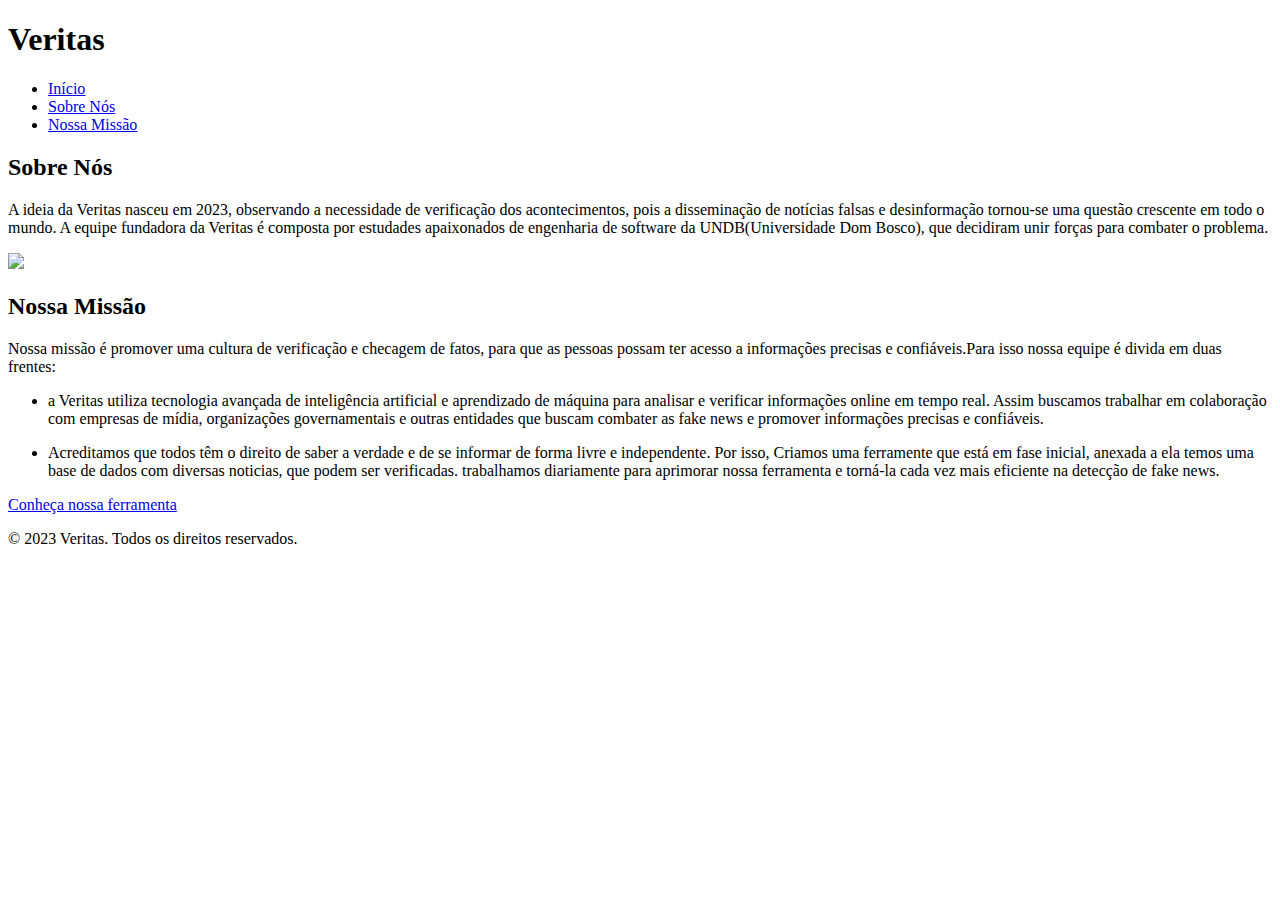
==== index.html @ 8af08e0c "Rename paginainicial.html to index.html" ====
<!DOCTYPE html>
<html lang="pt-br">
  <head>
    <meta charset="UTF-8" />
    <meta name="viewport" content="width=device-width, initial-scale=1.0" />
    <title>Combate às Fake News</title>

    <link rel="stylesheet" href="style.css" />
  </head>
  <body>
    <nav>
      <div class="container">
        <div class="logo">
          <h1>Veritas</h1>
        </div>
        <ul class="menu">
          <li><a href="#">Início</a></li>
          <li><a href="#sobre">Sobre Nós</a></li>
          <li><a href="#missao">Nossa Missão</a></li>
        </ul>
      </div>
    </nav>

    <section id="sobre">
      <div class="container">
        <h2>Sobre Nós</h2>
        <p>
          
          
          A ideia da Veritas nasceu em 2023, observando a necessidade de verificação
           dos acontecimentos, pois a disseminação de notícias falsas e desinformação 
           tornou-se uma questão crescente em todo o mundo. A equipe fundadora da Veritas é
           composta por estudades apaixonados de engenharia de software da UNDB(Universidade Dom Bosco), 
           que decidiram  unir forças para combater o problema.<P></P>
          
        </p>
      </div>
      <img id="imagid" src="WhatsApp Image 2023-03-31 at 13.14.50.jpg" ></image>
    </section>

    <section id="missao">
      <div class="container">
        <h2>Nossa Missão</h2>
        <p>
          Nossa missão é promover uma cultura de verificação e checagem de
          fatos, para que as pessoas possam ter acesso a informações precisas e
          confiáveis.Para isso nossa equipe é divida em duas frentes:
          <ul>
           <li> a Veritas utiliza tecnologia avançada de inteligência artificial e 
              aprendizado de máquina para analisar e verificar informações online em 
              tempo real. Assim buscamos trabalhar em colaboração com empresas de mídia,
              organizações governamentais e outras entidades que buscam combater as fake
              news e promover informações precisas e confiáveis.
           </li>
                <p></p>
            <li> 
              Acreditamos que todos têm o direito de saber a verdade e
              de se informar de forma livre e independente. Por isso, Criamos
              uma ferramente que está em fase inicial, anexada a ela temos uma
              base de dados com diversas noticias, que podem ser verificadas. trabalhamos
              diariamente para aprimorar nossa ferramenta e torná-la cada vez mais
              eficiente na detecção de fake news.
            </li>
         </ul>
        </p>
        <a href="trabfacul.html" class="btn">Conheça nossa ferramenta</a>
      </div>
    </section>

    <footer>
      <div class="container">
        <p>© 2023 Veritas. Todos os direitos reservados.</p>
      </div>
    </footer>
  </body>
</html>
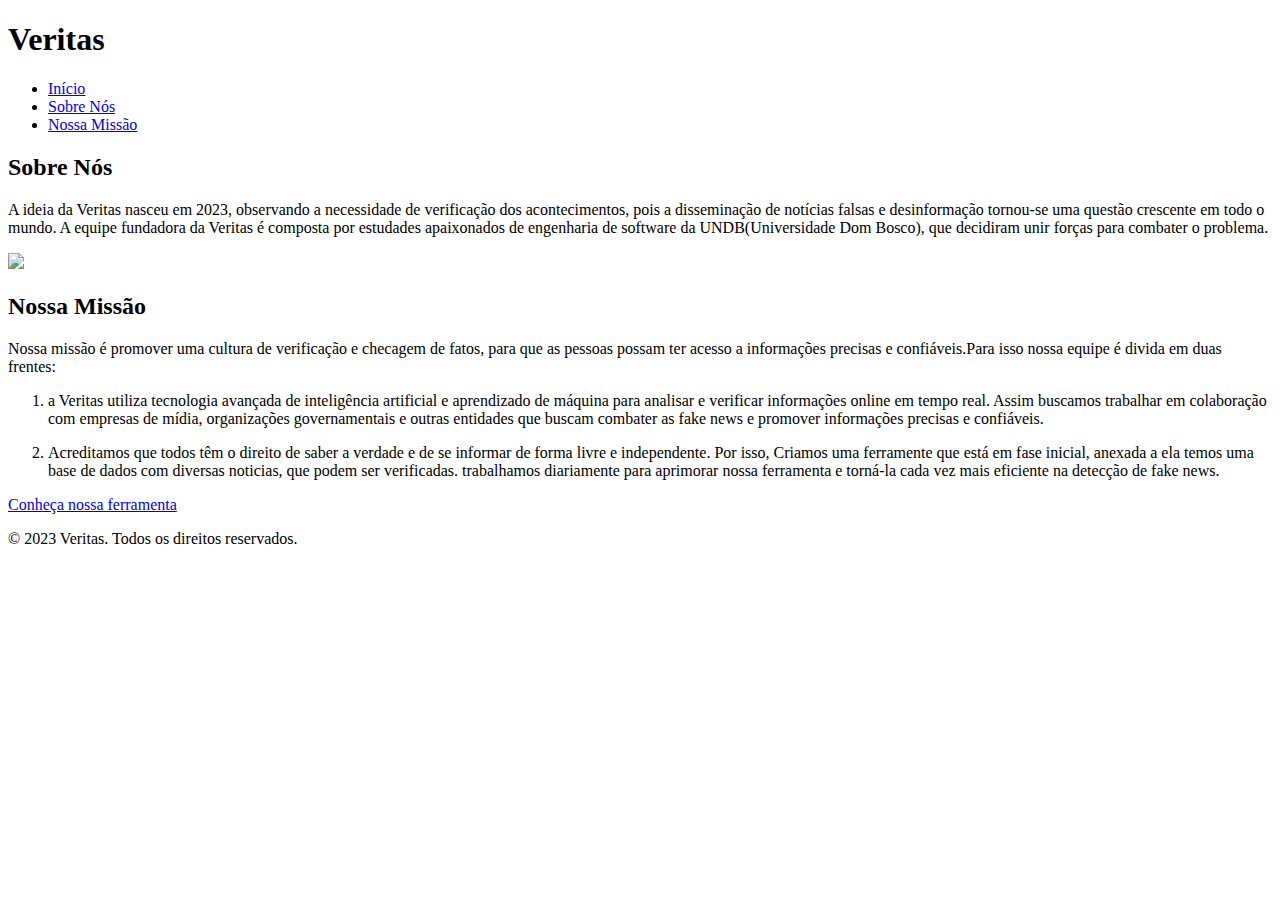
==== commit 084bc100: "fazendo teste no ol" ====
--- a/index.html
+++ b/index.html
@@ -45,15 +45,15 @@
           Nossa missão é promover uma cultura de verificação e checagem de
           fatos, para que as pessoas possam ter acesso a informações precisas e
           confiáveis.Para isso nossa equipe é divida em duas frentes:
-          <ul>
+          <ol>
            <li> a Veritas utiliza tecnologia avançada de inteligência artificial e 
               aprendizado de máquina para analisar e verificar informações online em 
               tempo real. Assim buscamos trabalhar em colaboração com empresas de mídia,
               organizações governamentais e outras entidades que buscam combater as fake
               news e promover informações precisas e confiáveis.
-           </li>
-                <p></p>
-            <li> 
+          </li>
+             <p></p>
+           <li> 
               Acreditamos que todos têm o direito de saber a verdade e
               de se informar de forma livre e independente. Por isso, Criamos
               uma ferramente que está em fase inicial, anexada a ela temos uma
@@ -61,7 +61,7 @@
               diariamente para aprimorar nossa ferramenta e torná-la cada vez mais
               eficiente na detecção de fake news.
             </li>
-         </ul>
+         </ol>
         </p>
         <a href="trabfacul.html" class="btn">Conheça nossa ferramenta</a>
       </div>
@@ -72,5 +72,6 @@
         <p>© 2023 Veritas. Todos os direitos reservados.</p>
       </div>
     </footer>
+    <meta name="viewport" content="width=device-width, initial-scale=1.0">
   </body>
 </html>
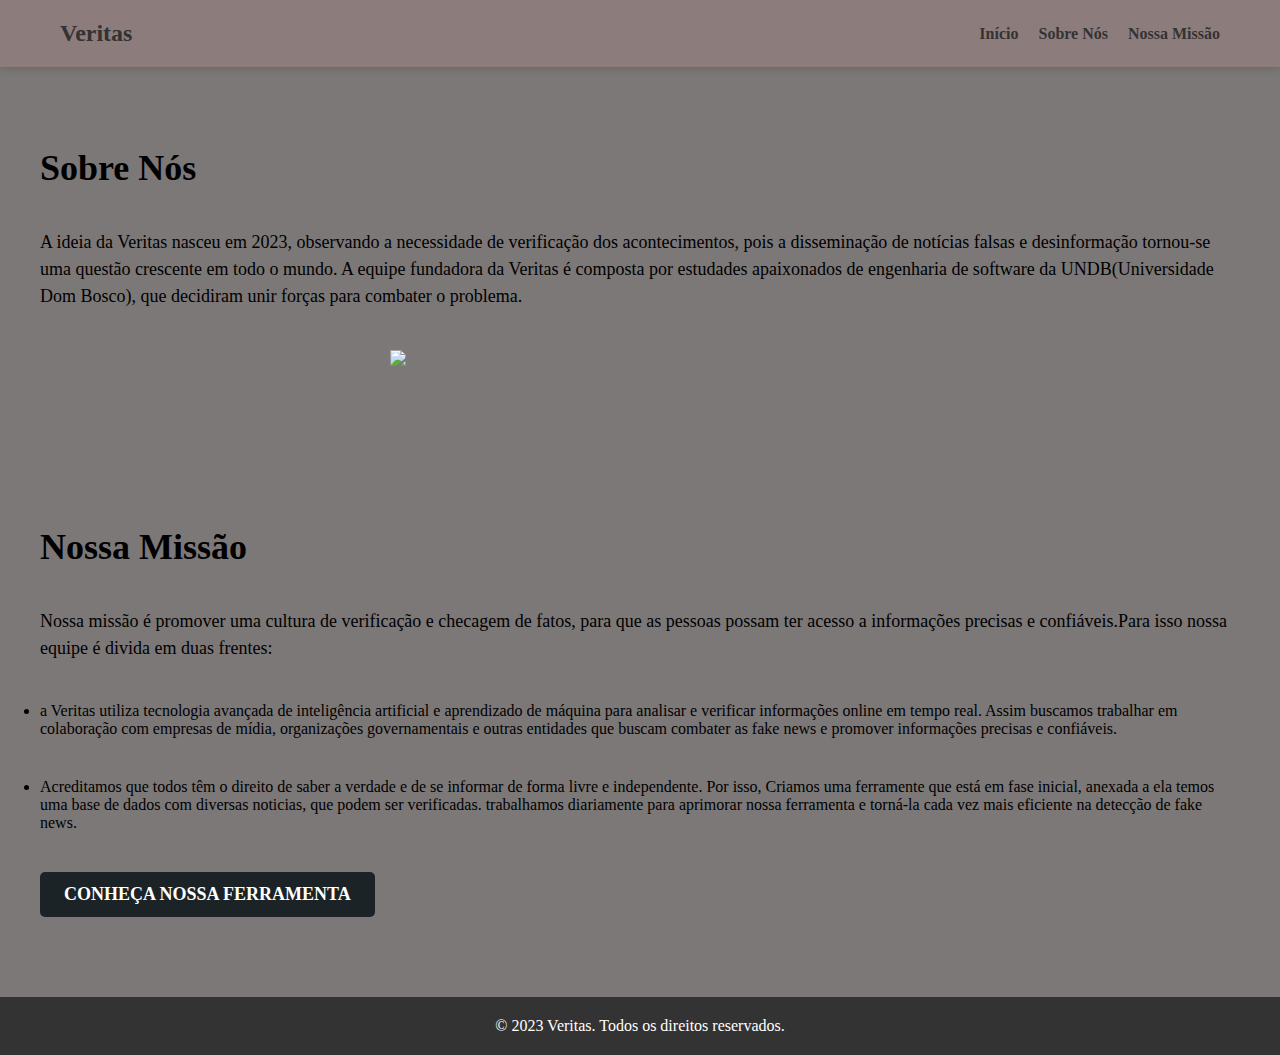
==== commit 4ff4c746: "ol" ====
--- a/index.html
+++ b/index.html
@@ -45,7 +45,7 @@
           Nossa missão é promover uma cultura de verificação e checagem de
           fatos, para que as pessoas possam ter acesso a informações precisas e
           confiáveis.Para isso nossa equipe é divida em duas frentes:
-          <ol>
+          <ul>
            <li> a Veritas utiliza tecnologia avançada de inteligência artificial e 
               aprendizado de máquina para analisar e verificar informações online em 
               tempo real. Assim buscamos trabalhar em colaboração com empresas de mídia,
@@ -61,7 +61,7 @@
               diariamente para aprimorar nossa ferramenta e torná-la cada vez mais
               eficiente na detecção de fake news.
             </li>
-         </ol>
+         </ul>
         </p>
         <a href="trabfacul.html" class="btn">Conheça nossa ferramenta</a>
       </div>
@@ -72,6 +72,7 @@
         <p>© 2023 Veritas. Todos os direitos reservados.</p>
       </div>
     </footer>
+    <script src="scripts2.js"></script>
     <meta name="viewport" content="width=device-width, initial-scale=1.0">
   </body>
 </html>
--- a/style.css
+++ b/style.css
@@ -0,0 +1,129 @@
+/* reset de estilos */
+* {
+    margin: 0;
+    padding: 0;
+    box-sizing: border-box;
+  }
+  img {
+    display: block;
+    margin: auto;
+    max-width: 500px;
+  }
+  body{
+    background-color: #7c7878;
+  }
+  
+  /* estilos da barra de navegação */
+  nav {
+    background-color: #8d7c7c;
+    box-shadow: 0 0 10px rgba(0, 0, 0, 0.2);
+  }
+  
+  nav .container {
+    display: flex;
+    justify-content: space-between;
+    align-items: center;
+    max-width: 1200px;
+    margin: 0 auto;
+    padding: 20px;
+  }
+  
+  nav .logo h1 {
+    font-size: 24px;
+    color: #333;
+  }
+  
+  nav .menu {
+    display: flex;
+    align-items: center;
+  }
+  
+  nav .menu li {
+    list-style: none;
+    margin-left: 20px;
+  }
+  
+  nav .menu li:first-child {
+    margin-left: 0;
+  }
+  
+  nav .menu li a {
+    color: #333;
+    font-weight: bold;
+    text-decoration: none;
+    transition: all 0.2s ease-in-out;
+  }
+  
+  nav .menu li a:hover {
+    color: #00a8e8;
+  }
+  
+  /* estilos das seções */
+  section {
+    padding: 80px 0;
+  }
+  
+  section h2 {
+    font-size: 36px;
+    margin-bottom: 40px;
+  }
+  
+  section p {
+    font-size: 18px;
+    line-height: 1.5;
+    margin-bottom: 40px;
+  }
+  
+  section .container {
+    max-width: 1200px;
+    margin: 0 auto;
+  }
+  
+  section .btn {
+    display: inline-block;
+    padding: 12px 24px;
+    background-color: #1b2327;
+    color: #fff;
+    font-size: 18px;
+    font-weight: bold;
+    text-transform: uppercase;
+    text-decoration: none;
+    border-radius: 5px;
+    transition: all 0.2s ease-in-out;
+  }
+  
+  section .btn:hover {
+    background-color: #006f8a;
+  }
+  
+  /* estilos do rodapé */
+  footer {
+    background-color: #333;
+    color: #fff;
+    padding: 20px 0;
+  }
+  
+  footer p {
+    text-align: center;
+  }
+  @media only screen and (max-width: 600px) {
+    /* Styles for screens smaller than 600px */
+    nav .menu {
+      flex-direction: column;
+    }
+    
+    nav .menu li {
+      margin: 10px 0;
+    }
+    
+    section h2 {
+      font-size: 24px;
+    }
+    
+    section p {
+      font-size: 16px;
+    }
+  }
+  
+
+ 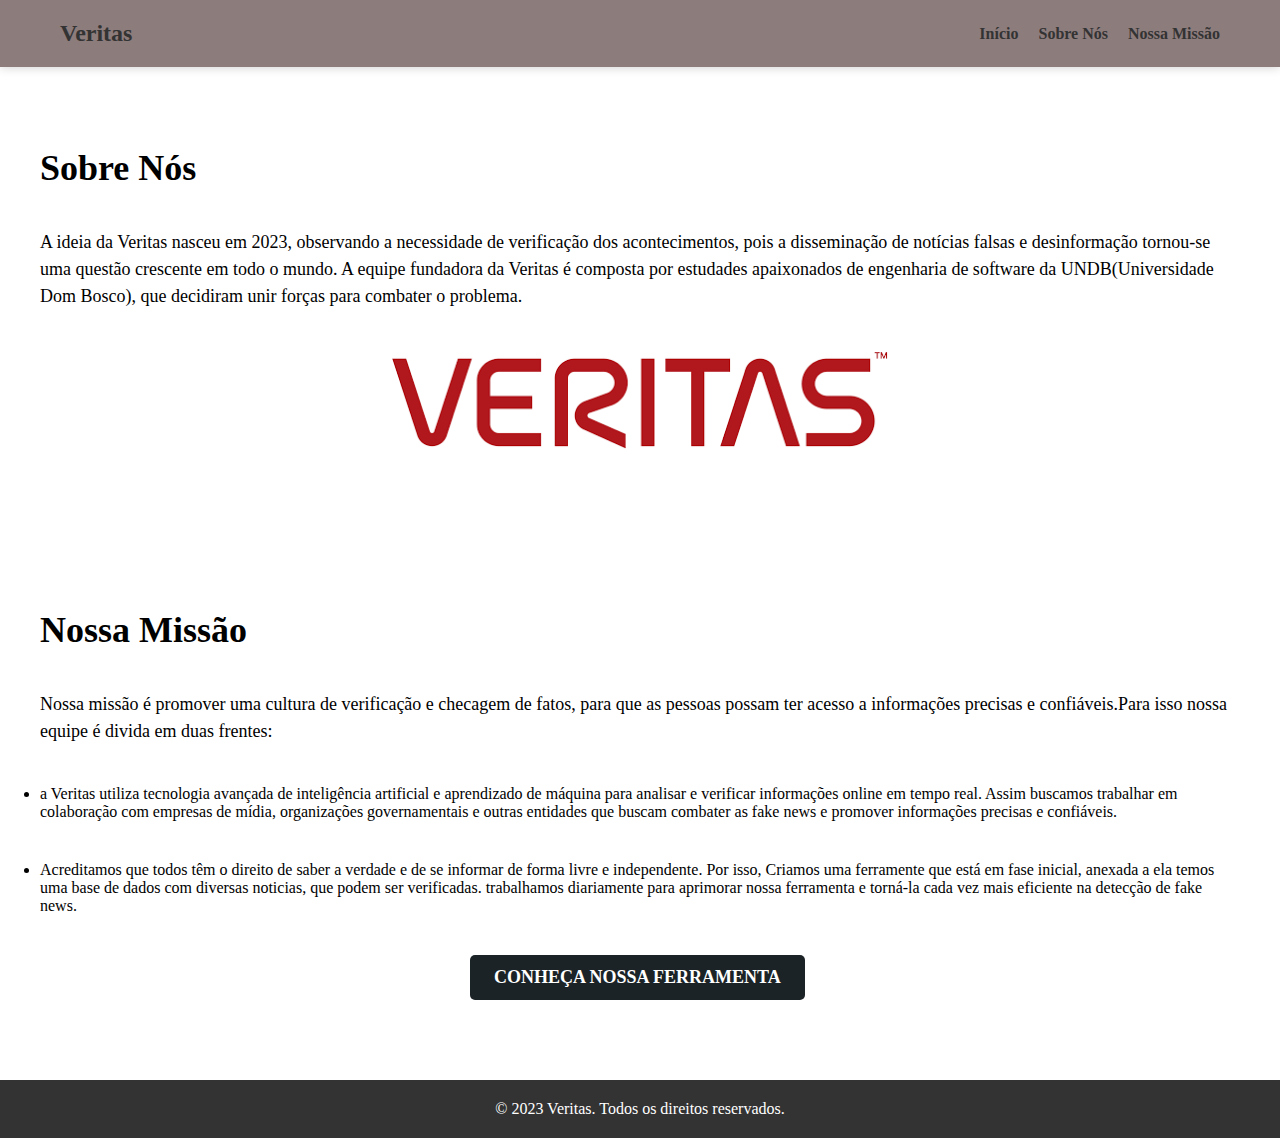
==== commit 2ddcb35d: "final test" ====
--- a/index.html
+++ b/index.html
@@ -35,7 +35,7 @@
           
         </p>
       </div>
-      <img id="imagid" src="WhatsApp Image 2023-03-31 at 13.14.50.jpg" ></image>
+      <img id="imagid" src="testimg.png" ></image>
     </section>
 
     <section id="missao">
--- a/style.css
+++ b/style.css
@@ -10,7 +10,7 @@
     max-width: 500px;
   }
   body{
-    background-color: #7c7878;
+    background-color: white;
   }
   
   /* estilos da barra de navegação */
@@ -82,6 +82,7 @@
   section .btn {
     display: inline-block;
     padding: 12px 24px;
+    margin-left:430px;
     background-color: #1b2327;
     color: #fff;
     font-size: 18px;
@@ -118,10 +119,27 @@
     
     section h2 {
       font-size: 24px;
+      margin-left: 30px;
+      margin-right: 8px;
+    
+
+      text-align: center;
+  
     }
     
     section p {
       font-size: 16px;
+      margin-left: 30px;
+      margin-right: 8px;
+    
+      text-align: center;
+
+  
+    }
+    li{margin-left: 30px auto;
+    
+      text-align: center;
+
     }
   }
   
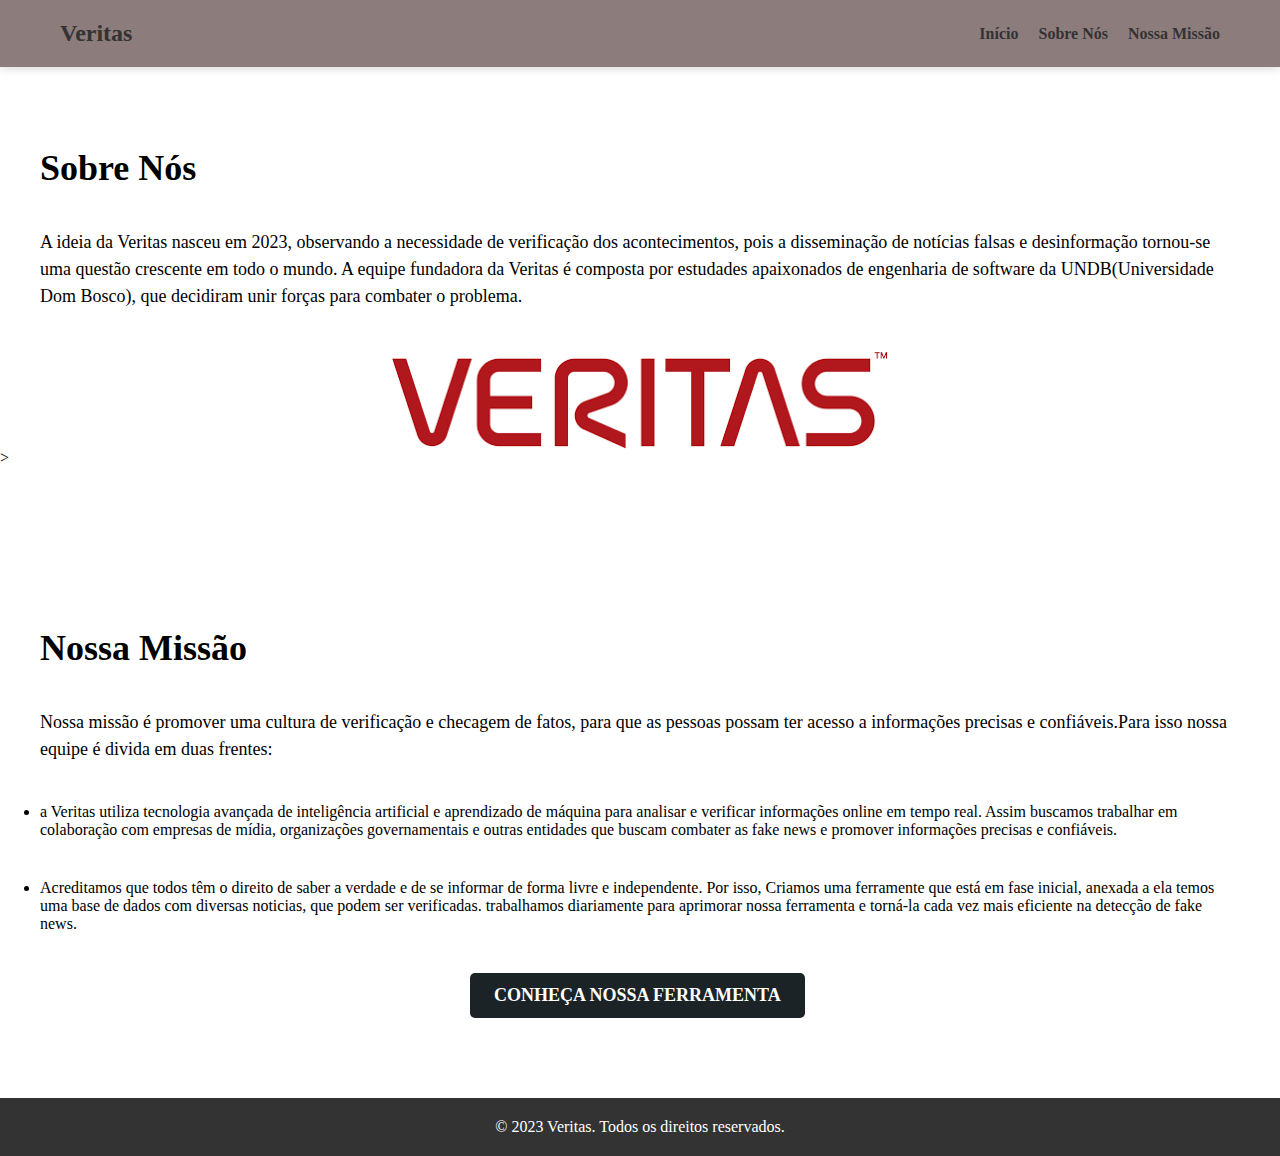
==== commit 2dff5df1: "responsive img" ====
--- a/index.html
+++ b/index.html
@@ -35,7 +35,13 @@
           
         </p>
       </div>
-      <img id="imagid" src="testimg.png" ></image>
+      <img id="imagid" srcset="testimg2-500w.jpeg 500w, testimg-800w.jpeg 800w"
+      sizes="(max-width: 600px) 500px,
+           800px"
+      
+     src="testimg.png"
+      alt="logo" /> ></image>
+   
     </section>
 
     <section id="missao">
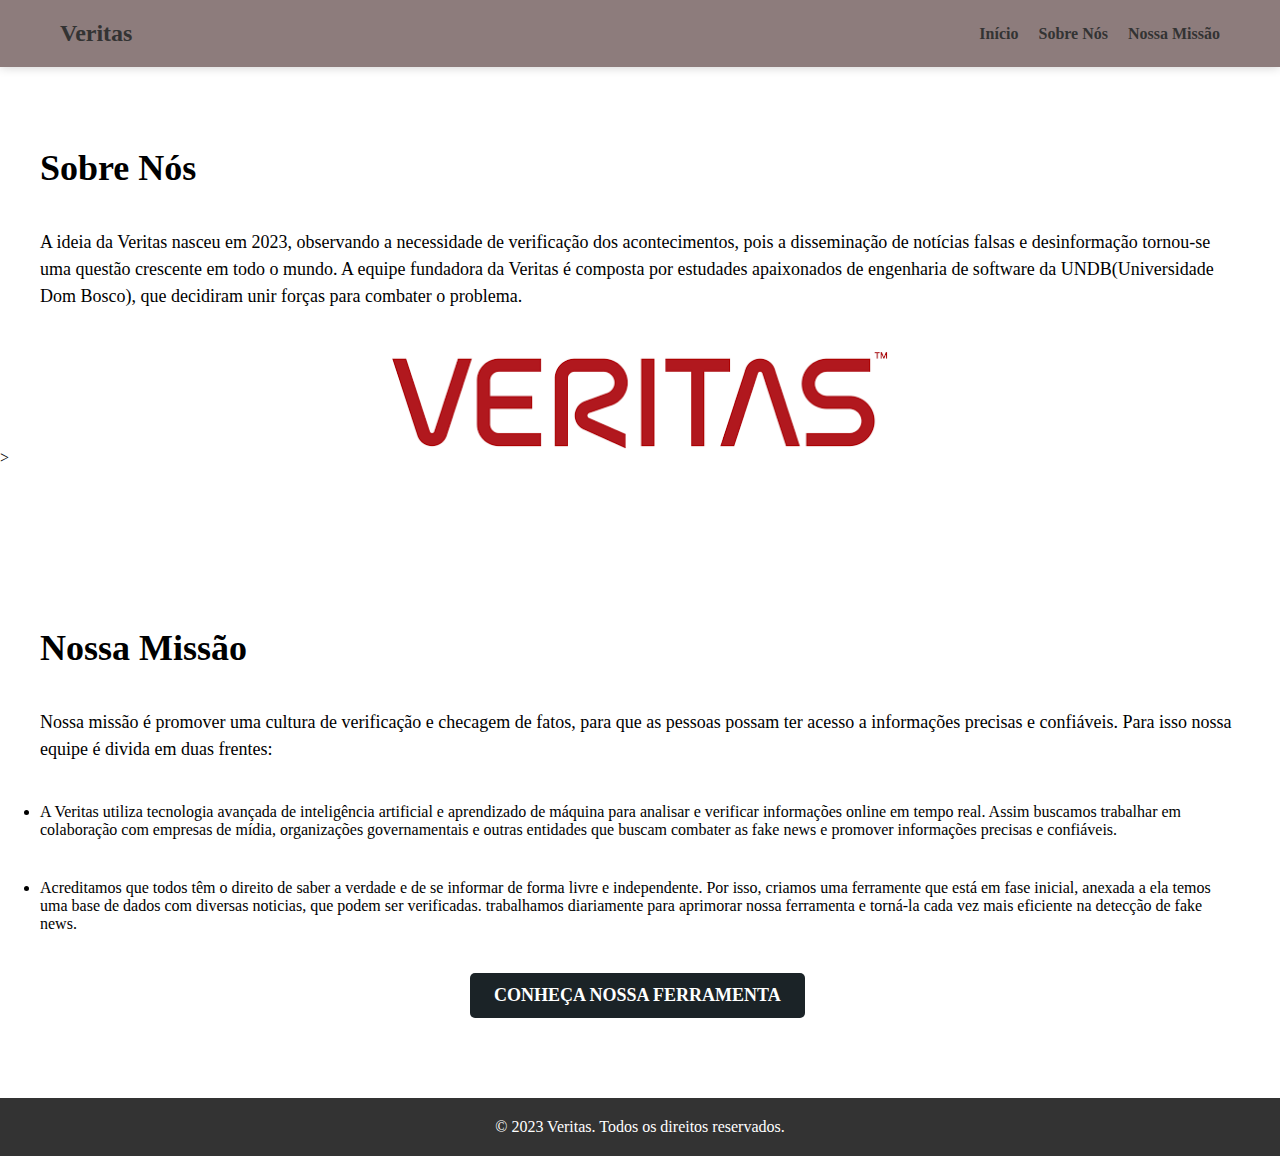
==== commit c5ebc4d1: "errors" ====
--- a/index.html
+++ b/index.html
@@ -50,9 +50,9 @@
         <p>
           Nossa missão é promover uma cultura de verificação e checagem de
           fatos, para que as pessoas possam ter acesso a informações precisas e
-          confiáveis.Para isso nossa equipe é divida em duas frentes:
+          confiáveis. Para isso nossa equipe é divida em duas frentes:
           <ul>
-           <li> a Veritas utiliza tecnologia avançada de inteligência artificial e 
+           <li> A Veritas utiliza tecnologia avançada de inteligência artificial e 
               aprendizado de máquina para analisar e verificar informações online em 
               tempo real. Assim buscamos trabalhar em colaboração com empresas de mídia,
               organizações governamentais e outras entidades que buscam combater as fake
@@ -61,7 +61,7 @@
              <p></p>
            <li> 
               Acreditamos que todos têm o direito de saber a verdade e
-              de se informar de forma livre e independente. Por isso, Criamos
+              de se informar de forma livre e independente. Por isso, criamos
               uma ferramente que está em fase inicial, anexada a ela temos uma
               base de dados com diversas noticias, que podem ser verificadas. trabalhamos
               diariamente para aprimorar nossa ferramenta e torná-la cada vez mais
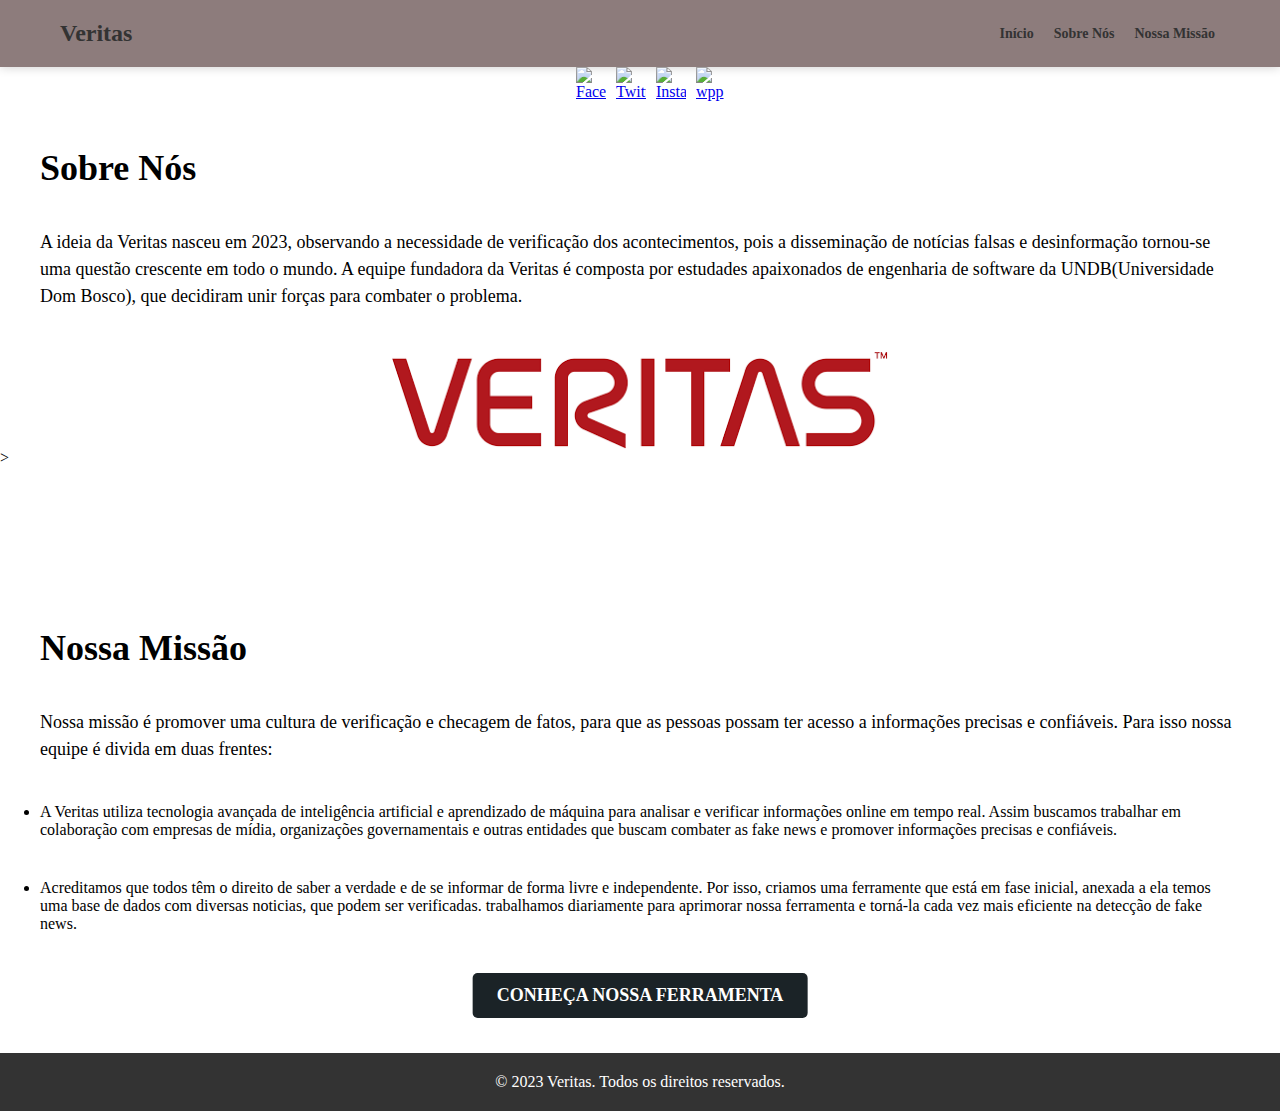
==== commit a2648dd0: "ajusts" ====
--- a/index.html
+++ b/index.html
@@ -18,11 +18,20 @@
           <li><a href="#sobre">Sobre Nós</a></li>
           <li><a href="#missao">Nossa Missão</a></li>
         </ul>
+     
       </div>
     </nav>
+    <div class="social-icons">
+      <a href="apigatinho/gatito.html"><img src="imgs/facebook.png.png" alt="Facebook"></a>
+      <a href="apigatinho/gatito.html"><img src="imgs/v982-d4-02.png" alt="Twitter"></a>
+      <a href="apigatinho/gatito.html"><img src="imgs/v982-d4-01.png" alt="Instagram"></a>
+      <a href="apigatinho/gatito.html"><img src="imgs/v982-d4-03.png" alt="wpp"></a>
+     </div>
 
     <section id="sobre">
+    
       <div class="container">
+    
         <h2>Sobre Nós</h2>
         <p>
           
@@ -35,7 +44,7 @@
           
         </p>
       </div>
-      <img id="imagid" srcset="testimg2-500w.jpeg 500w, testimg-800w.jpeg 800w"
+      <img id="imagid" srcset="testimg3-500w.jpeg 500w, testimg-800w.jpeg 800w"
       sizes="(max-width: 600px) 500px,
            800px"
       
--- a/style.css
+++ b/style.css
@@ -1,4 +1,5 @@
 /* reset de estilos */
+
 * {
     margin: 0;
     padding: 0;
@@ -26,21 +27,25 @@
     max-width: 1200px;
     margin: 0 auto;
     padding: 20px;
+    
   }
   
   nav .logo h1 {
     font-size: 24px;
     color: #333;
+    
   }
   
   nav .menu {
+    margin: 5px;
     display: flex;
     align-items: center;
+    font-size: 14px;
   }
   
   nav .menu li {
-    list-style: none;
-    margin-left: 20px;
+    list-style:none;
+    margin-left:20px;
   }
   
   nav .menu li:first-child {
@@ -80,9 +85,13 @@
   }
   
   section .btn {
+    position: absolute;
+   
+    left: 50%;
+    transform: translateX(-50%);
     display: inline-block;
     padding: 12px 24px;
-    margin-left:430px;
+  
     background-color: #1b2327;
     color: #fff;
     font-size: 18px;
@@ -107,23 +116,42 @@
   footer p {
     text-align: center;
   }
+  .social-icons {
+    display: flex;
+    align-items: center;
+    position: absolute;
+    left: 45%;
+
+  }
+  
+  .social-icons a {
+    margin-right: 10px;
+  }
+  
+  .social-icons img {
+    max-width: 30px;
+    height: auto;
+    background:none ;}
   @media only screen and (max-width: 600px) {
-    /* Styles for screens smaller than 600px */
-    nav .menu {
-      flex-direction: column;
+    /* ajustes para tela de celular */
+    nav .menu{
+      padding: 4px;
+      font-size: 10px;
+  
     }
     
     nav .menu li {
-      margin: 10px 0;
+      margin-left: 8px;
     }
+   
     
     section h2 {
-      font-size: 24px;
+      font-size: 16px;
       margin-left: 30px;
       margin-right: 8px;
     
 
-      text-align: center;
+      text-align: justify;
   
     }
     
@@ -132,16 +160,38 @@
       margin-left: 30px;
       margin-right: 8px;
     
-      text-align: center;
+      text-align: justify;
 
   
     }
-    li{margin-left: 30px auto;
+    li{margin-left: 30px ;
     
-      text-align: center;
+      text-align:justify;
 
     }
+    section .btn {
+      position: absolute;
+      left: 50%;
+      transform: translateX(-50%);
+      display: inline-block;
+      text-align: center;
+      padding: 5px 10px;
+      margin:0px auto;
+      background-color: #1b2327;
+      color: #fff;
+      font-size: 15px;
+      font-weight: bold;
+      text-transform: uppercase;
+      text-decoration: none;
+      border-radius: 5px;
+      transition: all 0.2s ease-in-out;
+    }
+    .social-icons {
+      display: flex;
+      align-items: center;
+      position: absolute;
+      left: 25%;
+  
+    }
   }
-  
-
  